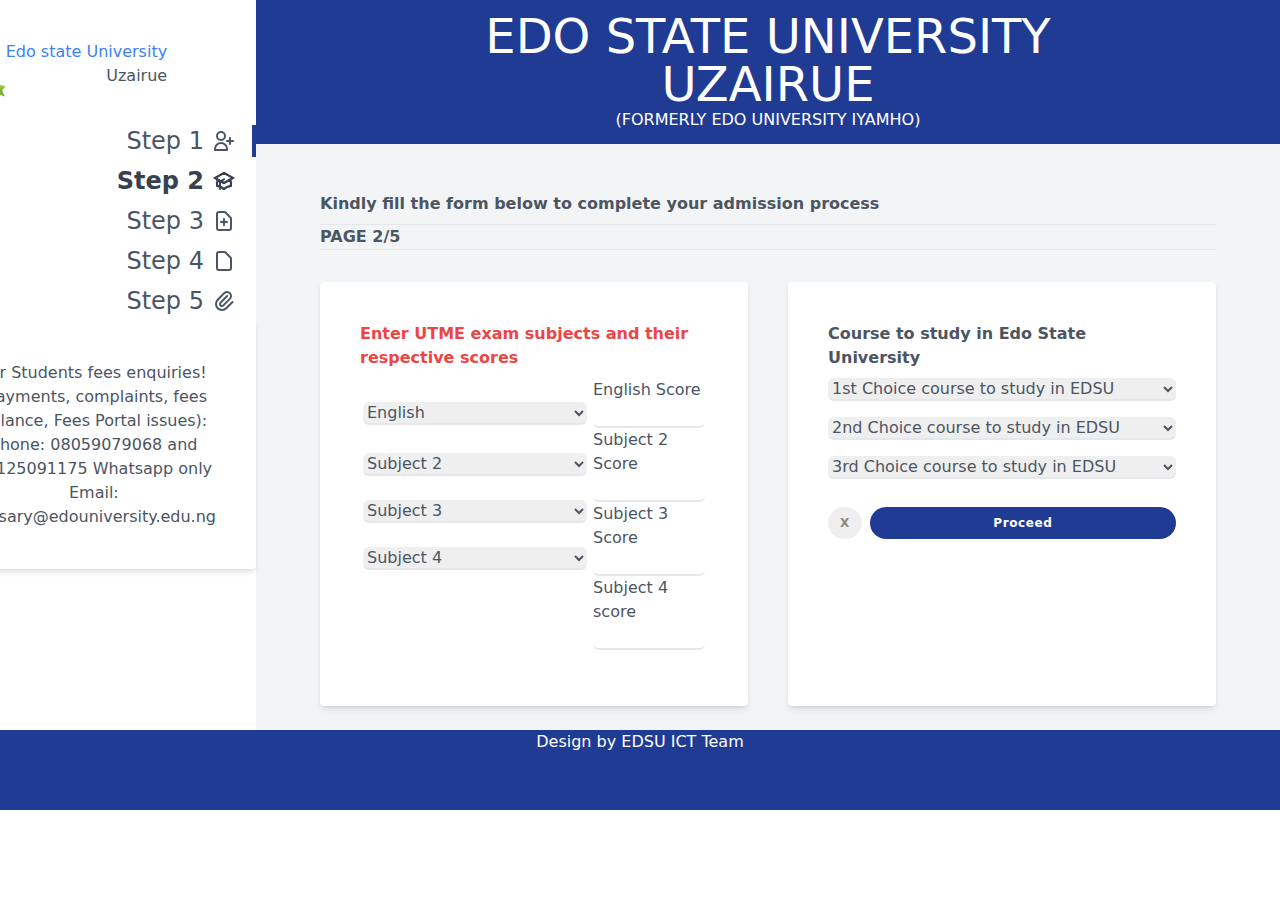
==== public/admission_page2.html @ 605ef1ab "Admission" ====
<html lang="en">
  <head>
    <meta charset="UTF-8" />
    <meta http-equiv="X-UA-Compatible" content="IE=edge" />
    <meta name="viewport" content="width=device-width, initial-scale=1.0" />
    <title>Document</title>
    <link href="styles.css" rel="stylesheet" />
  </head>
  <body class="text-gray-600">
    <div class="grid md:grid-cols-5">
      <!--Content-->
      <div class="md:col-span-1 md:flex md:justify-end">
        <nav class="text-right">
          <div class="flex justify-between items-center">
            <div class="flex justify-around md:mt-6 mr-5">
              <img src="img/logo.png" alt="" class="object-cover" />
              <span class="mt-4">
                <h2 class="text-blue-500">Edo state University</h2>
                <h2>Uzairue</h2>
              </span>
            </div>
            <div class="px-4 cursor-pointer md:hidden" id="burger">
              <svg
                class="w-6 h-6"
                fill="none"
                stroke="currentColor"
                viewBox="0 0 24 24"
                xmlns="http://www.w3.org/2000/svg"
              >
                <path
                  stroke-linecap="round"
                  stroke-linejoin="round"
                  stroke-width="2"
                  d="M4 6h16M4 12h16M4 18h16"
                ></path>
              </svg>
            </div>
          </div>
          <ul class="text-2xl mt-6 hidden md:block" id="menu">
            <li class="py-1">
              <a
                href="admission_page1.html"
                class="px-4 flex justify-end border-r-4 border-primary"
              >
                <span>Step 1</span>
                <svg
                  xmlns="http://www.w3.org/2000/svg"
                  class="ml-2 w-6"
                  fill="none"
                  viewBox="0 0 24 24"
                  stroke="currentColor"
                  stroke-width="2"
                >
                  <path
                    stroke-linecap="round"
                    stroke-linejoin="round"
                    d="M18 9v3m0 0v3m0-3h3m-3 0h-3m-2-5a4 4 0 11-8 0 4 4 0 018 0zM3 20a6 6 0 0112 0v1H3v-1z"
                  />
                </svg>
              </a>
            </li>
            <li class="text-gray-700 font-bold py-1">
              <a
                href="admission_page2.html"
                class="px-4 flex justify-end border-r-4 border-white"
              >
                <span>Step 2</span>
                <svg
                  xmlns="http://www.w3.org/2000/svg"
                  class="ml-2 w-6"
                  fill="none"
                  viewBox="0 0 24 24"
                  stroke="currentColor"
                  stroke-width="2"
                >
                  <path d="M12 14l9-5-9-5-9 5 9 5z" />
                  <path
                    d="M12 14l6.16-3.422a12.083 12.083 0 01.665 6.479A11.952 11.952 0 0012 20.055a11.952 11.952 0 00-6.824-2.998 12.078 12.078 0 01.665-6.479L12 14z"
                  />
                  <path
                    stroke-linecap="round"
                    stroke-linejoin="round"
                    d="M12 14l9-5-9-5-9 5 9 5zm0 0l6.16-3.422a12.083 12.083 0 01.665 6.479A11.952 11.952 0 0012 20.055a11.952 11.952 0 00-6.824-2.998 12.078 12.078 0 01.665-6.479L12 14zm-4 6v-7.5l4-2.222"
                  />
                </svg>
              </a>
            </li>
            <li class="py-1">
              <a
                href="admission_page3.html"
                class="px-4 flex justify-end border-r-4 border-white"
              >
                <span>Step 3</span>
                <svg
                  xmlns="http://www.w3.org/2000/svg"
                  class="ml-2 w-6"
                  fill="none"
                  viewBox="0 0 24 24"
                  stroke="currentColor"
                  stroke-width="2"
                >
                  <path
                    stroke-linecap="round"
                    stroke-linejoin="round"
                    d="M9 13h6m-3-3v6m5 5H7a2 2 0 01-2-2V5a2 2 0 012-2h5.586a1 1 0 01.707.293l5.414 5.414a1 1 0 01.293.707V19a2 2 0 01-2 2z"
                  />
                </svg>
              </a>
            </li>
            <li class="py-1">
              <a
                href="admission_page4.html"
                class="px-4 flex justify-end border-r-4 border-white"
              >
                <span>Step 4</span>
                <svg
                  xmlns="http://www.w3.org/2000/svg"
                  class="ml-2 w-6"
                  fill="none"
                  viewBox="0 0 24 24"
                  stroke="currentColor"
                  stroke-width="2"
                >
                  <path
                    stroke-linecap="round"
                    stroke-linejoin="round"
                    d="M7 21h10a2 2 0 002-2V9.414a1 1 0 00-.293-.707l-5.414-5.414A1 1 0 0012.586 3H7a2 2 0 00-2 2v14a2 2 0 002 2z"
                  />
                </svg>
              </a>
            </li>
            <li class="py-1">
                <a
                  href="admission_page5.html"
                  class="px-4 flex justify-end border-r-4 border-white"
                >
                  <span>Step 5</span>
                  <svg xmlns="http://www.w3.org/2000/svg" class="ml-2 w-6" fill="none" viewBox="0 0 24 24" stroke="currentColor" stroke-width="2">
                    <path stroke-linecap="round" stroke-linejoin="round" d="M15.172 7l-6.586 6.586a2 2 0 102.828 2.828l6.414-6.586a4 4 0 00-5.656-5.656l-6.415 6.585a6 6 0 108.486 8.486L20.5 13" />
                  </svg>
                </a>
              </li>
          </ul>
          <p class="card p-10 text-center">
            For Students fees enquiries! (Payments, complaints, fees balance,
            Fees Portal issues): Phone: 08059079068 and 09125091175 Whatsapp
            only Email: bursary@edouniversity.edu.ng
          </p>
        </nav>
      </div>
      <!--End Nav-->
      <main class="md:col-span-4">
        <header class="text-center bg-primary text-white p-3">
          <span class="text-5xl">
            <h2>EDO STATE UNIVERSITY</h2>
            <h2>UZAIRUE</h2>
          </span>

          <h2>(FORMERLY EDO UNIVERSITY IYAMHO)</h2>
          <!-- <div class="flex justify-end">
                    <img src="img/logo.png" alt="" class="object-cover"/>
                </div> -->
        </header>

        <div class="px-16 py-6 bg-gray-100">
          <h4 class="font-bold mt-6 pb-2 border-b border-gray-200">
            Kindly fill the form below to complete your admission process
          </h4>
          <h4 class="font-bold border-b border-gray-200">PAGE 2/5</h4>
          <div class="mt-8 grid lg:grid-cols-2 gap-10">
            <!--Cards go here-->
             <!--Content-->
      
            <div class="card hover:shadow-xl">
              <form class="w-full p-10">
                <h2 class="text-red-500 mb-2 font-bold">
                  Enter UTME exam subjects and their respective scores
                </h2>
                <div class="flex justify-around">
                    <div class="w-56">
                        <select
                        class="input mt-6"
                      >
                        <option>English</option>
                        </select
                      ><br />
                        <select
                          class="input mt-7"
                        >
                          <option>Subject 2</option>
                          <option>Male</option>
                          <option>Female</option></select
                        ><br />
                        <select
                          class="input mt-6"
                        >
                          <option>Subject 3</option>
                          <option>Male</option>
                          <option>Female</option></select
                        ><br />
                        <select
                          class="input mt-6"
                        >
                          <option>Subject 4</option>
                          <option>Male</option>
                          <option>Female</option></select
                        ><br />
                    </div>
                    <div class="w-28">
                        <label>English Score</label>
                        <input
                          type="text"
                          class="input"
                        /><br />
                        <label>Subject 2 Score</label>
                        <input
                        type="text"
                        class="input"
                        /><br />
                        <label>Subject 3 Score</label>
                        <input
                        type="text"
                        class="input"
                        /><br />
                        <label>Subject 4 score</label>
                        <input
                        type="text"
                        class="input"
                        /><br />
                    </div>
                </div>
              </form>
            </div>
            <div class="card hover:shadow-xl">
              <form class="w-full p-10">
                <h2 class="font-bold">Course to study in Edo State University</h2>
                <select
                  class="input mt-2"
                >
                  <option>1st Choice course to study in EDSU</option>
                  <option>Computer science</option>
                  <option>Mechanical Engineering</option></select
                ><br />
                <select
                  class="input mt-4"
                >
                  <option>2nd Choice course to study in EDSU</option>
                  <option>Computer science</option>
                  <option>Mechanical Engineering</option></select
                ><br />

                <select
                  class="input mt-4"
                >
                  <option>3rd Choice course to study in EDSU</option>
                  <option>Computer science</option>
                  <option>Mechanical Engineering</option></select
                ><br />
                <div class="flex justify-around mt-7">
                  <input
                    type="submit"
                    value="X"
                    class="text-secondary-200 btn hover:shadow-inner transform hover:scale-125 hover:bg-opacity-50 transition ease-out duration-300"
                  />
                  <input
                    type="submit"
                    value="Proceed"
                    class="bg-primary w-full ml-2 text-white btn hover:shadow-inner transform hover:scale-105 hover:bg-opacity-75 transition ease-out duration-300"
                  />
                  <!-- <div class="bg-primary text-secondary-200 btn hover:shadow-inner transform hover:scale-125 hover:bg-opacity-50 transition ease-out duration-300">Load more...</div> -->
                </div>
              </form>
            </div>
          </div>
        </div>
      </main>
    </div>

    <footer class="bg-primary w-full h-20 text-white">
      <p class="text-center">Design by EDSU ICT Team</p>
    </footer>
    <script src="index.js"></script>
  </body>
</html>
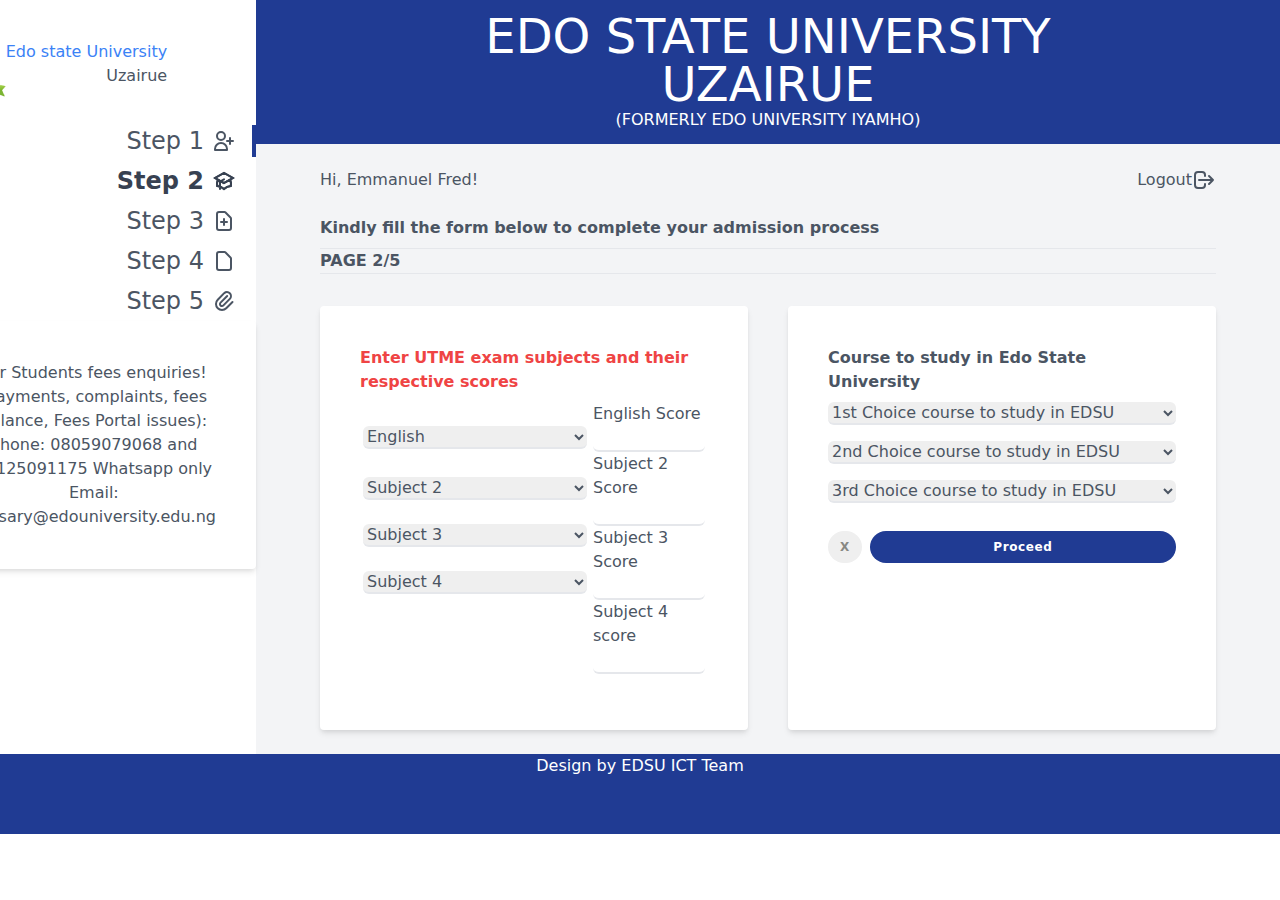
==== commit ed4b0df7: "Logout button" ====
--- a/public/admission_page2.html
+++ b/public/admission_page2.html
@@ -163,6 +163,14 @@
         </header>
 
         <div class="px-16 py-6 bg-gray-100">
+          <div class="flex  justify-between">
+            <p>Hi, Emmanuel Fred!</p>
+            <span class="flex">
+              <p>Logout</p>
+              <svg xmlns="http://www.w3.org/2000/svg" class="w-6" fill="none" viewBox="0 0 24 24" stroke="currentColor" stroke-width="2">
+              <path stroke-linecap="round" stroke-linejoin="round" d="M17 16l4-4m0 0l-4-4m4 4H7m6 4v1a3 3 0 01-3 3H6a3 3 0 01-3-3V7a3 3 0 013-3h4a3 3 0 013 3v1" />
+            </svg></span>
+          </div>
           <h4 class="font-bold mt-6 pb-2 border-b border-gray-200">
             Kindly fill the form below to complete your admission process
           </h4>
